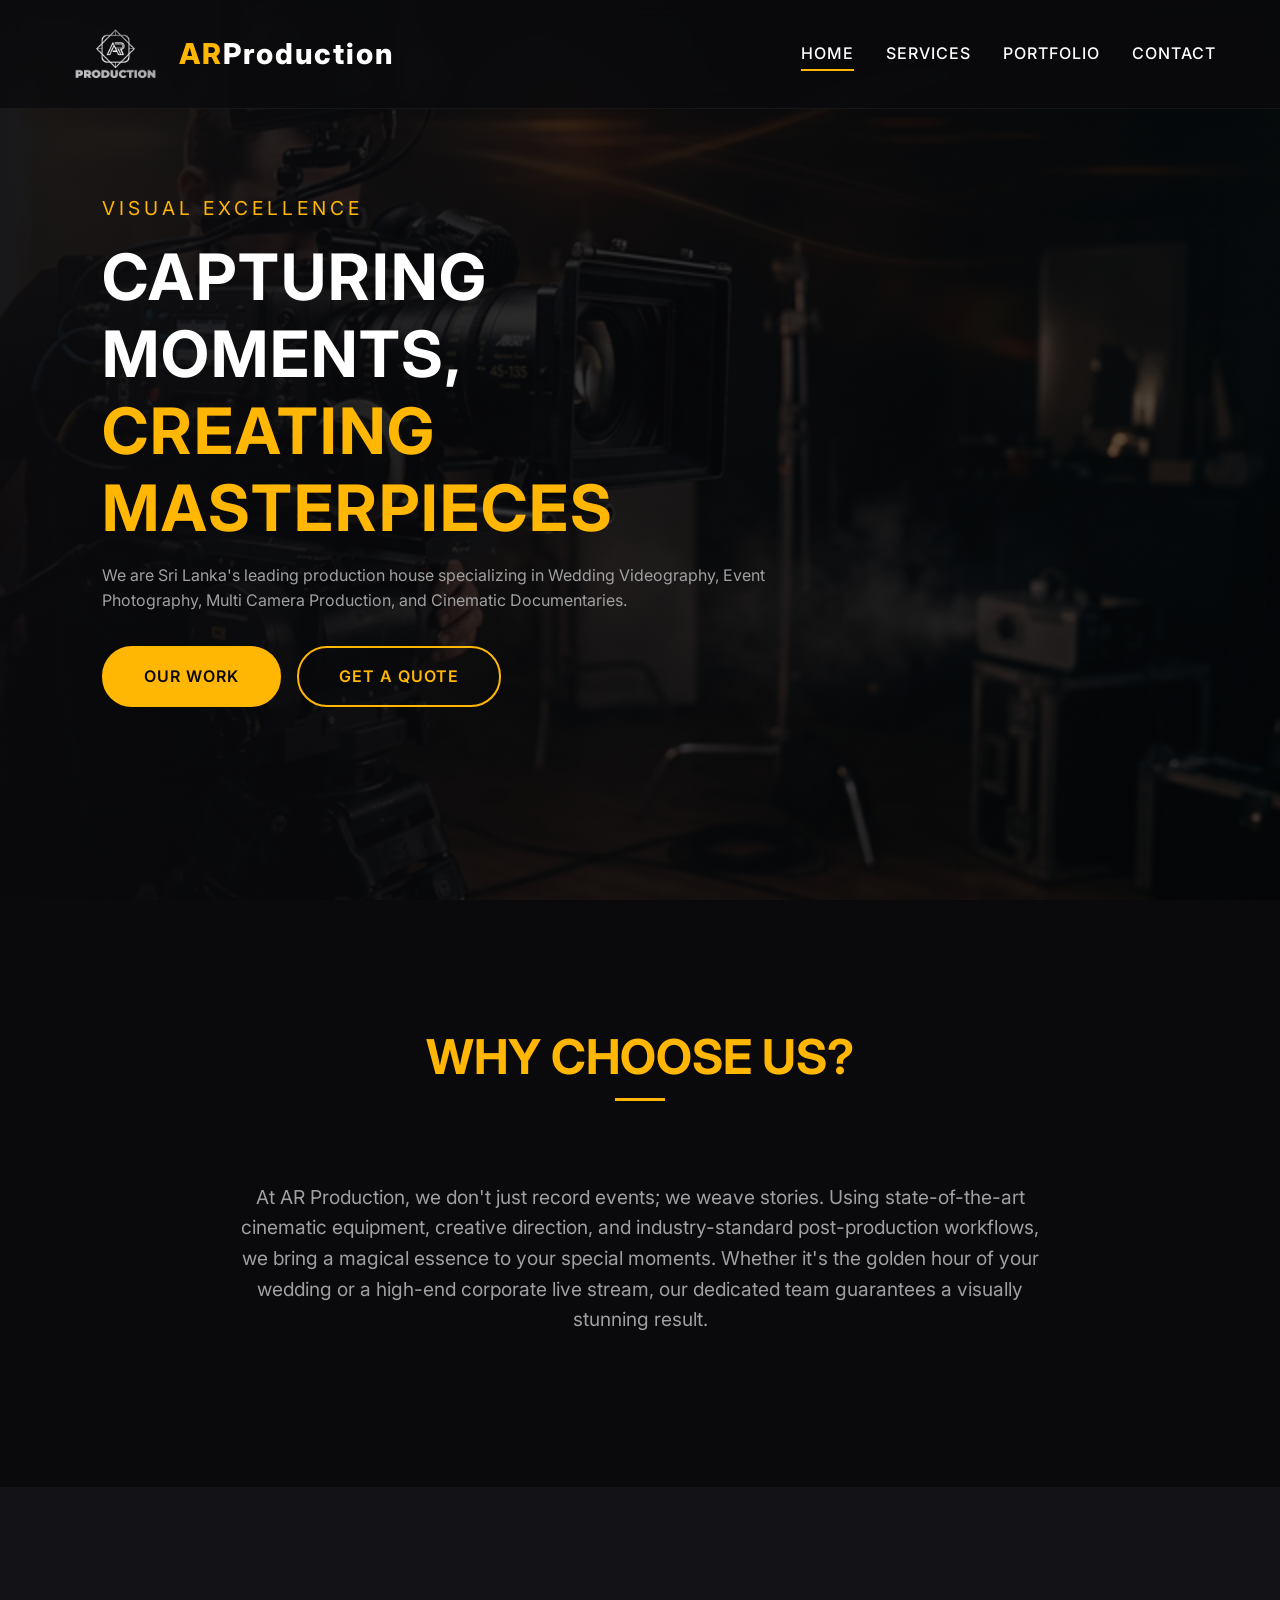
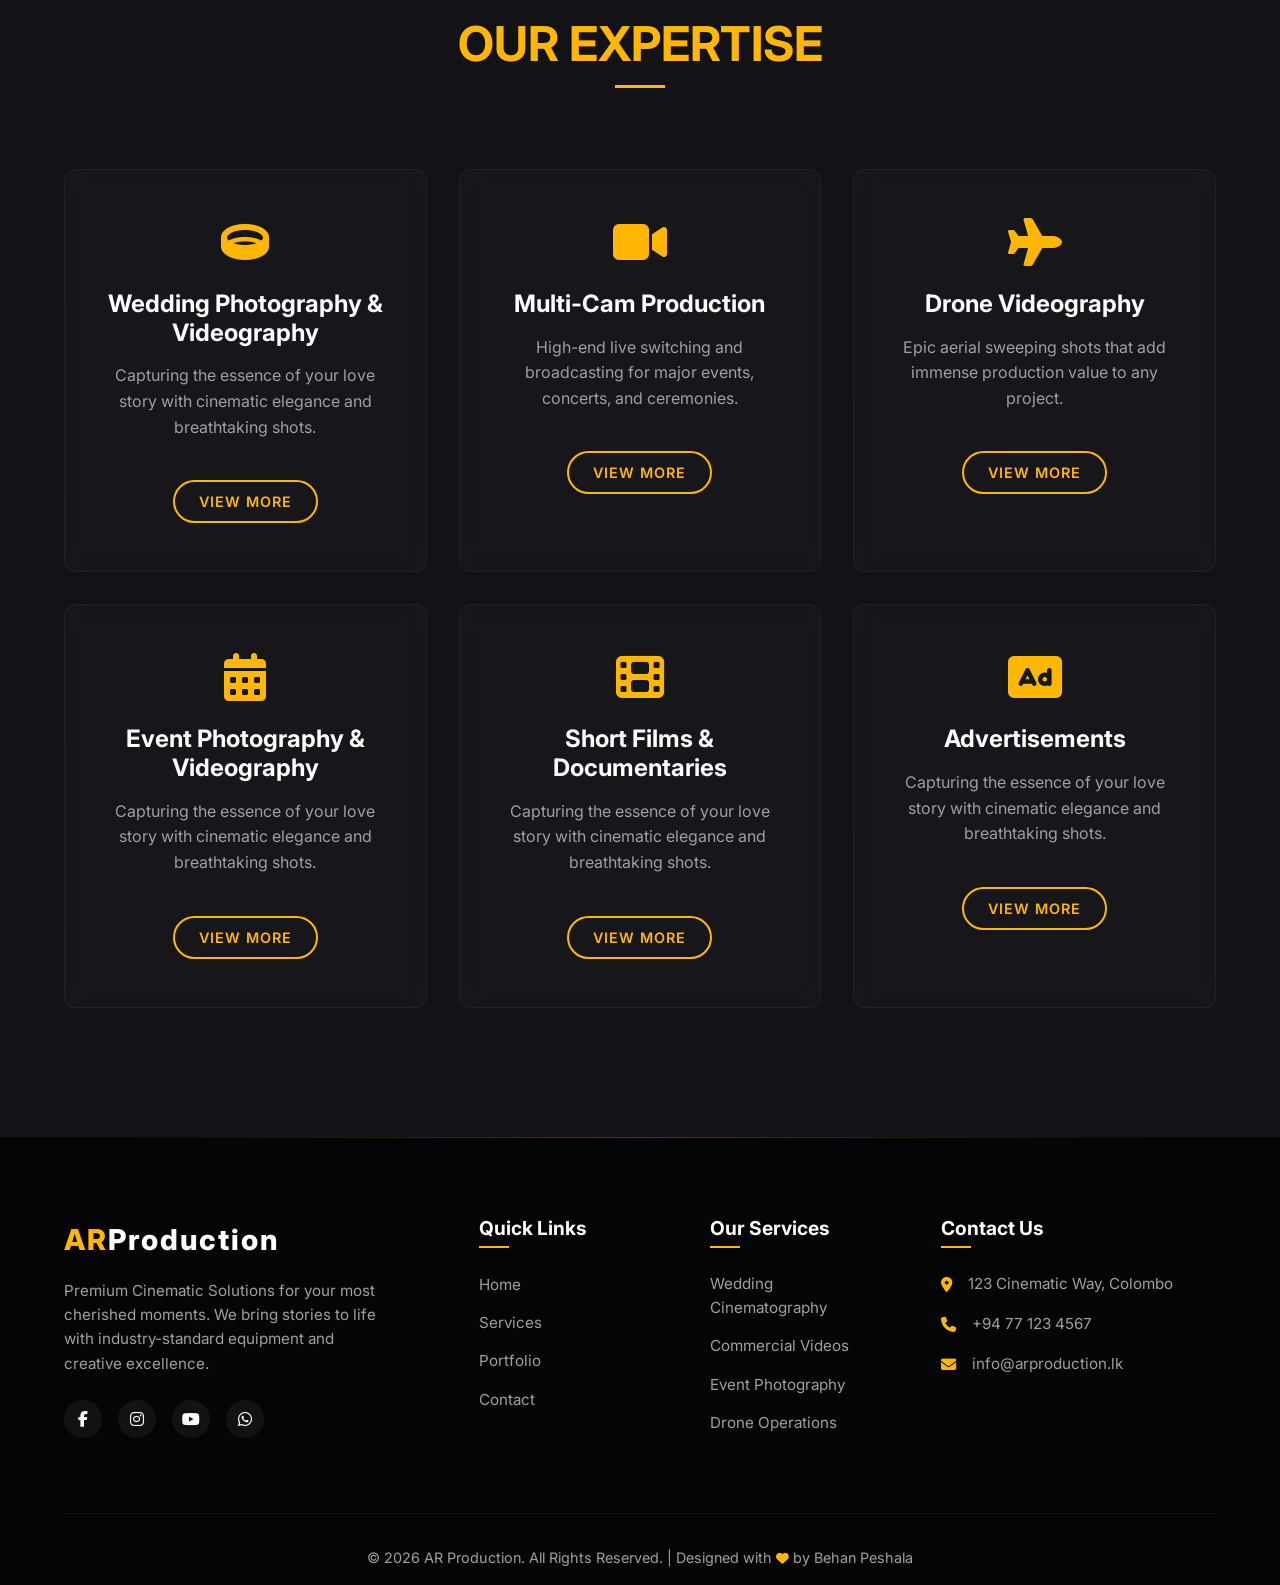
==== index.html @ b64e9903 "done" ====
<!DOCTYPE html>
<html lang="en">

<head>
    <meta charset="UTF-8">
    <meta name="viewport" content="width=device-width, initial-scale=1.0">
    <meta name="description"
        content="AR Production - Premium Videography, Photography and Live Streaming Services for your Special Events.">
    <title>AR Production | Premium Cinematic Videography & Photography</title>
    <link href="https://fonts.googleapis.com/css2?family=Inter:wght@300;400;500;600;700;800&display=swap"
        rel="stylesheet">
    <link rel="stylesheet" href="https://cdnjs.cloudflare.com/ajax/libs/font-awesome/6.4.0/css/all.min.css">
    <link rel="stylesheet" href="./css/style.css">
</head>

<body>

    <!-- Navbar -->
    <nav class="navbar">
        <div class="logo-container">
            <img src="assets/images/logo.png" alt="AR Logo" class="nav-logo-img" onerror="this.style.display='none'">
            <div class="logo"><span>AR</span>Production</div>
        </div>
        <ul class="nav-links">
            <li><a href="index.html">Home</a></li>
            <li><a href="services.html">Services</a></li>
            <li><a href="portfolio.html">Portfolio</a></li>
            <li><a href="contact.html">Contact</a></li>
        </ul>
        <button class="hamburger" aria-label="Toggle menu">
            <i class="fas fa-bars"></i>
        </button>
    </nav>

    <!-- Hero Section -->
    <header class="hero">
        <img src="assets/images/hero_cinematic_new.png" alt="AR Production Cinematic Camera" class="hero-img">
        <div class="hero-overlay"></div>
        <div class="hero-content reveal">
            <span class="hero-subtitle">Visual Excellence</span>
            <h1>Capturing Moments,<br><span class="highlight">Creating Masterpieces</span></h1>
            <p>We are Sri Lanka's leading production house specializing in Wedding Videography, Event Photography, Multi
                Camera Production, and Cinematic Documentaries.</p>
            <div class="hero-btns">
                <a href="portfolio.html" class="btn btn-primary">Our Work</a>
                <a href="contact.html" class="btn">Get a Quote</a>
            </div>
        </div>
    </header>

    <!-- About Intro Section -->
    <section class="section">
        <div class="section-header reveal">
            <h2 class="section-title">Why Choose Us?</h2>
        </div>
        <div style="text-align: center; max-width: 800px; margin: 0 auto;" class="reveal">
            <p style="font-size: 1.2rem;">At AR Production, we don't just record events; we weave stories. Using
                state-of-the-art cinematic equipment, creative direction, and industry-standard post-production
                workflows, we bring a magical essence to your special moments. Whether it's the golden hour of your
                wedding or a high-end corporate live stream, our dedicated team guarantees a visually stunning result.
            </p>
        </div>
    </section>

    <!-- Quick Services Section -->
    <section class="section" style="background: var(--card-bg);">
        <div class="section-header reveal">
            <h2 class="section-title">Our Expertise</h2>
        </div>
        <div class="services-grid">
            <div class="service-card reveal">
                <i class="fas fa-ring service-icon"></i>
                <h3>Wedding Photography & Videography</h3>
                <p>Capturing the essence of your love story with cinematic elegance and breathtaking shots.</p>
                <a href="services.html" class="btn"
                    style="margin-top: 1rem; padding: 0.5rem 1.5rem; font-size: 0.9rem;">View More</a>
            </div>
            <div class="service-card reveal">
                <i class="fas fa-video service-icon"></i>
                <h3>Multi-Cam Production</h3>
                <p>High-end live switching and broadcasting for major events, concerts, and ceremonies.</p>
                <a href="services.html" class="btn"
                    style="margin-top: 1rem; padding: 0.5rem 1.5rem; font-size: 0.9rem;">View More</a>
            </div>
            <div class="service-card reveal">
                <i class="fas fa-plane service-icon"></i>
                <h3>Drone Videography</h3>
                <p>Epic aerial sweeping shots that add immense production value to any project.</p>
                <a href="services.html" class="btn"
                    style="margin-top: 1rem; padding: 0.5rem 1.5rem; font-size: 0.9rem;">View More</a>
            </div>
            <div class="service-card reveal">
                <i class="fas fa-calendar-alt service-icon"></i>
                <h3>Event Photography & Videography</h3>
                <p>Capturing the essence of your love story with cinematic elegance and breathtaking shots.</p>
                <a href="services.html" class="btn"
                    style="margin-top: 1rem; padding: 0.5rem 1.5rem; font-size: 0.9rem;">View More</a>
            </div>
            <div class="service-card reveal">
                <i class="fas fa-film service-icon"></i>
                <h3>Short Films & Documentaries</h3>
                <p>Capturing the essence of your love story with cinematic elegance and breathtaking shots.</p>
                <a href="services.html" class="btn"
                    style="margin-top: 1rem; padding: 0.5rem 1.5rem; font-size: 0.9rem;">View More</a>
            </div>
            <div class="service-card reveal">
                <i class="fas fa-ad service-icon"></i>
                <h3>Advertisements</h3>
                <p>Capturing the essence of your love story with cinematic elegance and breathtaking shots.</p>
                <a href="services.html" class="btn"
                    style="margin-top: 1rem; padding: 0.5rem 1.5rem; font-size: 0.9rem;">View More</a>
            </div>
        </div>
    </section>

    <!-- Footer -->
    <footer class="site-footer">
        <div class="footer-container">
            <div class="footer-col brand-col">
                <div class="logo"><span>AR</span>Production</div>
                <p class="footer-desc">Premium Cinematic Solutions for your most cherished moments. We bring stories to
                    life with industry-standard equipment and creative excellence.</p>
                <div class="social-links">
                    <a href="#"><i class="fab fa-facebook-f"></i></a>
                    <a href="#"><i class="fab fa-instagram"></i></a>
                    <a href="#"><i class="fab fa-youtube"></i></a>
                    <a href="#"><i class="fab fa-whatsapp"></i></a>
                </div>
            </div>

            <div class="footer-col">
                <h4>Quick Links</h4>
                <ul class="footer-links">
                    <li><a href="index.html">Home</a></li>
                    <li><a href="services.html">Services</a></li>
                    <li><a href="portfolio.html">Portfolio</a></li>
                    <li><a href="contact.html">Contact</a></li>
                </ul>
            </div>

            <div class="footer-col">
                <h4>Our Services</h4>
                <ul class="footer-links">
                    <li><a href="services.html">Wedding Cinematography</a></li>
                    <li><a href="services.html">Commercial Videos</a></li>
                    <li><a href="services.html">Event Photography</a></li>
                    <li><a href="services.html">Drone Operations</a></li>
                </ul>
            </div>

            <div class="footer-col contact-col">
                <h4>Contact Us</h4>
                <ul class="footer-contact">
                    <li><i class="fas fa-map-marker-alt"></i> 123 Cinematic Way, Colombo</li>
                    <li><i class="fas fa-phone"></i> +94 77 123 4567</li>
                    <li><i class="fas fa-envelope"></i> info@arproduction.lk</li>
                </ul>
            </div>
        </div>
        <div class="footer-bottom">
            <p>&copy; 2026 AR Production. All Rights Reserved. | Designed with <i class="fas fa-heart highlight"
                    style="font-size: 0.8rem;"></i> by Behan Peshala</p>
        </div>
    </footer>

    <script src="./js/script.js"></script>
</body>

</html>
---- css/style.css ----
:root {
    --primary-color: #ffb703;
    --secondary-color: #fb8500;
    --dark-bg: #0a0a0d;
    --card-bg: rgba(25, 25, 30, 0.6);
    --text-main: #ffffff;
    --text-muted: #a0a0a0;
    --glass-border: rgba(255, 255, 255, 0.05);
    --transition: all 0.3s cubic-bezier(0.25, 0.8, 0.25, 1);
}

* {
    margin: 0;
    padding: 0;
    box-sizing: border-box;
}

body {
    font-family: 'Inter', system-ui, -apple-system, sans-serif;
    background-color: var(--dark-bg);
    color: var(--text-main);
    line-height: 1.6;
    overflow-x: hidden;
    scroll-behavior: smooth;
}

/* Typography */
h1,
h2,
h3,
h4 {
    font-weight: 700;
    line-height: 1.2;
    margin-bottom: 1rem;
}

h1 {
    font-size: 4rem;
    text-transform: uppercase;
    letter-spacing: 2px;
}

h2 {
    font-size: 2.5rem;
    text-transform: uppercase;
    color: var(--primary-color);
}

h3 {
    font-size: 1.5rem;
}

p {
    color: var(--text-muted);
    margin-bottom: 1.5rem;
}

a {
    color: var(--text-main);
    text-decoration: none;
    transition: var(--transition);
}

.highlight {
    color: var(--primary-color);
}

/* Navbar */
.navbar {
    position: fixed;
    top: 0;
    width: 100%;
    padding: 1.5rem 5%;
    display: flex;
    justify-content: space-between;
    align-items: center;
    z-index: 1000;
    transition: var(--transition);
    backdrop-filter: blur(10px);
    -webkit-backdrop-filter: blur(10px);
    background: rgba(10, 10, 13, 0.8);
    border-bottom: 1px solid var(--glass-border);
}

.logo-container {
    display: flex;
    align-items: center;
    gap: 12px;
}

.nav-logo-img {
    height: 60px;
    width: auto;
    object-fit: contain;
}

.logo {
    font-size: 1.8rem;
    font-weight: 800;
    letter-spacing: 2px;
}

.logo span {
    color: var(--primary-color);
}

.nav-links {
    display: flex;
    gap: 2rem;
    list-style: none;
}

.nav-links a {
    font-size: 1rem;
    font-weight: 500;
    text-transform: uppercase;
    letter-spacing: 1px;
    position: relative;
    padding: 0.5rem 0;
}

.nav-links a::after {
    content: '';
    position: absolute;
    bottom: 0;
    left: 0;
    width: 0%;
    height: 2px;
    background: var(--primary-color);
    transition: var(--transition);
}

.nav-links a:hover::after,
.nav-links a.active::after {
    width: 100%;
}

.hamburger {
    display: none;
    cursor: pointer;
    background: none;
    border: none;
    color: var(--text-main);
    font-size: 1.5rem;
}

/* Button */
.btn {
    display: inline-block;
    padding: 1rem 2.5rem;
    background: transparent;
    border: 2px solid var(--primary-color);
    color: var(--primary-color);
    font-weight: 600;
    text-transform: uppercase;
    letter-spacing: 1px;
    border-radius: 30px;
    cursor: pointer;
    transition: var(--transition);
}

.btn:hover {
    background: var(--primary-color);
    color: var(--dark-bg);
    transform: translateY(-3px);
    box-shadow: 0 10px 20px rgba(255, 183, 3, 0.2);
}

.btn-primary {
    background: var(--primary-color);
    color: var(--dark-bg);
}

.btn-primary:hover {
    background: transparent;
    color: var(--primary-color);
}

/* Hero Section */
.hero {
    height: 100vh;
    display: flex;
    align-items: center;
    justify-content: flex-start;
    /* Changed to move words to the left */
    position: relative;
    padding: 0 8%;
    /* Increased side padding for better left margin */
}

.hero-img {
    position: absolute;
    top: 0;
    left: 0;
    width: 100%;
    height: 100%;
    object-fit: cover;
    z-index: -2;
    filter: brightness(0.6);
}

.hero-overlay {
    position: absolute;
    top: 0;
    left: 0;
    width: 100%;
    height: 100%;
    background: linear-gradient(to right, rgba(10, 10, 13, 0.9) 0%, rgba(10, 10, 13, 0.4) 100%);
    z-index: -1;
}

.hero-content {
    max-width: 700px;
    /* Reduced max width to not overlap with logo */
    text-align: left;
    width: 100%;
    z-index: 2;
}

.hero-subtitle {
    font-size: 1.2rem;
    text-transform: uppercase;
    letter-spacing: 4px;
    color: var(--primary-color);
    margin-bottom: 1rem;
    display: block;
}

.hero-btns {
    display: flex;
    gap: 1rem;
    margin-top: 2rem;
}

/* Hero Animated Logo */
.hero-logo-container {
    position: absolute;
    right: 8%;
    top: 50%;
    transform: translateY(-50%) !important;
    /* Override reveal transform */
    width: 350px;
    height: 350px;
    z-index: 5;
    display: flex;
    justify-content: center;
    align-items: center;
}

.hero-animated-logo {
    width: 100%;
    max-height: 100%;
    object-fit: contain;
    animation: floatLogo 6s ease-in-out infinite, glowLogo 4s ease-in-out infinite;
    filter: drop-shadow(0 0 20px rgba(255, 183, 3, 0.3));
}

@keyframes floatLogo {
    0% {
        transform: translateY(0px);
    }

    50% {
        transform: translateY(-25px);
    }

    100% {
        transform: translateY(0px);
    }
}

@keyframes glowLogo {
    0% {
        filter: drop-shadow(0 0 15px rgba(255, 183, 3, 0.2));
    }

    50% {
        filter: drop-shadow(0 0 40px rgba(255, 183, 3, 0.6));
    }

    100% {
        filter: drop-shadow(0 0 15px rgba(255, 183, 3, 0.2));
    }
}

/* Section Common */
.section {
    padding: 8rem 5%;
}

.section-header {
    text-align: center;
    margin-bottom: 5rem;
}

.section-title {
    font-size: 3rem;
    position: relative;
    display: inline-block;
}

.section-title::after {
    content: '';
    position: absolute;
    bottom: -15px;
    left: 50%;
    transform: translateX(-50%);
    width: 50px;
    height: 3px;
    background: var(--primary-color);
}

/* Services Array */
.services-grid {
    display: grid;
    grid-template-columns: repeat(auto-fit, minmax(300px, 1fr));
    gap: 2rem;
}

.service-card {
    background: var(--card-bg);
    border: 1px solid var(--glass-border);
    border-radius: 12px;
    padding: 3rem 2rem;
    text-align: center;
    backdrop-filter: blur(10px);
    -webkit-backdrop-filter: blur(10px);
    transition: var(--transition);
    position: relative;
    overflow: hidden;
}

.service-card::before {
    content: '';
    position: absolute;
    top: 0;
    left: 0;
    width: 100%;
    height: 100%;
    background: linear-gradient(45deg, transparent, rgba(255, 183, 3, 0.05), transparent);
    transform: translateX(-100%);
    transition: transform 0.6s ease;
}

.service-card:hover {
    transform: translateY(-10px);
    border-color: rgba(255, 183, 3, 0.3);
    box-shadow: 0 20px 40px rgba(0, 0, 0, 0.5);
}

.service-card:hover::before {
    transform: translateX(100%);
}

.service-icon {
    font-size: 3rem;
    color: var(--primary-color);
    margin-bottom: 1.5rem;
}

/* Image Grid */
.portfolio-grid {
    display: grid;
    grid-template-columns: repeat(auto-fill, minmax(350px, 1fr));
    gap: 1.5rem;
}

.portfolio-item {
    position: relative;
    border-radius: 12px;
    overflow: hidden;
    height: 300px;
}

.portfolio-item img {
    width: 100%;
    height: 100%;
    object-fit: cover;
    transition: transform 0.6s ease;
}

.portfolio-overlay {
    position: absolute;
    inset: 0;
    background: linear-gradient(to top, rgba(10, 10, 13, 0.9), transparent);
    display: flex;
    flex-direction: column;
    justify-content: flex-end;
    padding: 2rem;
    opacity: 0;
    transition: var(--transition);
}

.portfolio-item:hover img {
    transform: scale(1.1);
}

.portfolio-item:hover .portfolio-overlay {
    opacity: 1;
}

/* Contact */
.contact-container {
    display: grid;
    grid-template-columns: 1fr 1fr;
    gap: 4rem;
    background: var(--card-bg);
    border: 1px solid var(--glass-border);
    border-radius: 16px;
    padding: 4rem;
}

.contact-info h3 {
    margin-bottom: 2rem;
}

.info-item {
    display: flex;
    align-items: center;
    gap: 1rem;
    margin-bottom: 1.5rem;
}

.info-icon {
    width: 50px;
    height: 50px;
    background: rgba(255, 183, 3, 0.1);
    color: var(--primary-color);
    border-radius: 50%;
    display: flex;
    align-items: center;
    justify-content: center;
    font-size: 1.2rem;
}

.form-group {
    margin-bottom: 1.5rem;
}

.form-control {
    width: 100%;
    padding: 1rem 1.5rem;
    background: rgba(255, 255, 255, 0.05);
    border: 1px solid var(--glass-border);
    border-radius: 8px;
    color: var(--text-main);
    font-family: inherit;
    font-size: 1rem;
    transition: var(--transition);
}

.form-control:focus {
    outline: none;
    border-color: var(--primary-color);
    background: rgba(255, 255, 255, 0.08);
}

textarea.form-control {
    height: 150px;
    resize: vertical;
}

/* Professional Footer */
.site-footer {
    background: #050507;
    padding: 5rem 5% 1rem;
    border-top: 1px solid var(--glass-border);
    position: relative;
    overflow: hidden;
}

.site-footer::before {
    content: '';
    position: absolute;
    top: 0;
    left: 50%;
    transform: translateX(-50%);
    width: 80%;
    height: 1px;
    background: linear-gradient(90deg, transparent, var(--primary-color), transparent);
    opacity: 0.3;
}

.footer-container {
    display: grid;
    grid-template-columns: 2fr 1fr 1fr 1.5fr;
    gap: 3rem;
    margin-bottom: 4rem;
}

.footer-col h4 {
    color: var(--text-main);
    font-size: 1.2rem;
    margin-bottom: 1.5rem;
    position: relative;
    padding-bottom: 0.5rem;
    display: inline-block;
}

.footer-col h4::after {
    content: '';
    position: absolute;
    bottom: 0;
    left: 0;
    width: 30px;
    height: 2px;
    background: var(--primary-color);
}

.brand-col .logo {
    margin-bottom: 1rem;
}

.footer-desc {
    color: var(--text-muted);
    font-size: 0.95rem;
    margin-bottom: 1.5rem;
    max-width: 90%;
}

.footer-links {
    list-style: none;
}

.footer-links li {
    margin-bottom: 0.8rem;
}

.footer-links a {
    color: var(--text-muted);
    font-size: 0.95rem;
    display: inline-block;
    transition: var(--transition);
}

.footer-links a:hover {
    color: var(--primary-color);
    transform: translateX(5px);
}

.footer-contact {
    list-style: none;
}

.footer-contact li {
    display: flex;
    align-items: flex-start;
    gap: 1rem;
    color: var(--text-muted);
    margin-bottom: 1rem;
    font-size: 0.95rem;
}

.footer-contact i {
    color: var(--primary-color);
    margin-top: 5px;
}

.social-links {
    display: flex;
    gap: 1rem;
    margin-top: 1rem;
}

.social-links a {
    width: 38px;
    height: 38px;
    border-radius: 50%;
    background: rgba(255, 255, 255, 0.05);
    display: flex;
    align-items: center;
    justify-content: center;
    color: var(--text-main);
    transition: var(--transition);
    border: 1px solid transparent;
}

.social-links a:hover {
    background: transparent;
    color: var(--primary-color);
    border-color: var(--primary-color);
    transform: translateY(-3px);
}

.footer-bottom {
    padding-top: 2rem;
    border-top: 1px solid rgba(255, 255, 255, 0.05);
    display: flex;
    flex-direction: column;
    align-items: center;
    gap: 1rem;
    text-align: center;
}

.footer-bottom p {
    color: var(--text-muted);
    font-size: 0.9rem;
    margin: 0;
}

@media (max-width: 992px) {
    .footer-container {
        grid-template-columns: 1fr 1fr;
        gap: 2rem;
    }
}

@media (max-width: 768px) {
    .footer-container {
        grid-template-columns: 1fr;
        gap: 2.5rem;
    }

    .site-footer {
        padding: 4rem 5% 1rem;
    }
}

/* Scroll Animation Elements */
.reveal {
    opacity: 0;
    transform: translateY(30px);
    transition: all 0.8s ease-out;
}

.reveal.active {
    opacity: 1;
    transform: translateY(0);
}

/* Lightbox */
#lightbox {
    position: fixed;
    z-index: 9999;
    top: 0;
    left: 0;
    width: 100%;
    height: 100%;
    background-color: rgba(0, 0, 0, 0.95);
    display: none;
    align-items: center;
    justify-content: center;
    backdrop-filter: blur(10px);
}

#lightbox.active {
    display: flex;
}

#lightbox img {
    max-width: 90%;
    max-height: 90%;
    border-radius: 8px;
    box-shadow: 0 20px 50px rgba(0, 0, 0, 0.8);
    animation: zoomIn 0.4s cubic-bezier(0.25, 0.8, 0.25, 1);
}

@keyframes zoomIn {
    from {
        transform: scale(0.95);
        opacity: 0;
    }

    to {
        transform: scale(1);
        opacity: 1;
    }
}

.lightbox-close {
    position: absolute;
    top: 30px;
    right: 40px;
    font-size: 2.5rem;
    color: rgba(255, 255, 255, 0.7);
    cursor: pointer;
    transition: var(--transition);
}

.lightbox-close:hover {
    color: var(--primary-color);
    transform: scale(1.1) rotate(90deg);
}

/* Responsive */
@media (max-width: 992px) {
    h1 {
        font-size: 3rem;
    }

    h2 {
        font-size: 2rem;
    }

    .contact-container {
        grid-template-columns: 1fr;
        padding: 2rem;
    }
}

@media (max-width: 768px) {
    h1 {
        font-size: 2.2rem;
    }

    .navbar {
        background: rgba(10, 10, 13, 0.98) !important;
        border-bottom: 1px solid var(--glass-border) !important;
        backdrop-filter: blur(10px) !important;
        -webkit-backdrop-filter: blur(10px) !important;
        padding: 0.8rem 5%;
        /* Reduced height padding */
    }

    .logo-container {
        display: flex;
        /* Bring back the logo */
    }

    .nav-logo-img {
        height: 30px;
        /* Make logo image smaller */
    }

    .logo {
        font-size: 1.2rem;
        /* Make text logo smaller */
    }

    .hamburger {
        display: block;
        margin-left: 0;
    }

    .nav-links {
        position: fixed;
        top: 0;
        right: -300px;
        width: 300px;
        height: 100vh;
        background: rgba(10, 10, 13, 0.98);
        border-left: 1px solid var(--glass-border);
        flex-direction: column;
        justify-content: flex-start;
        align-items: flex-start;
        padding-top: 100px;
        padding-left: 50px;
        transition: 0.5s ease;
        box-shadow: -5px 0 20px rgba(0, 0, 0, 0.5);
    }

    .nav-links.active {
        right: 0;
    }

    .nav-links li {
        margin-bottom: 2rem;
    }

    .hero-btns {
        flex-direction: column;
    }

    .hero {
        justify-content: center;
        text-align: center;
        padding: 0 5%;
        padding-top: 60px;
        /* Slight padding to avoid hitting the top edge completely */
    }

    .hero-content {
        display: flex;
        flex-direction: column;
        align-items: center;
        margin-top: 1rem;
        /* Space between logo and text */
    }

    .hero-logo-container {
        position: relative;
        right: auto;
        top: auto;
        transform: translateY(0) !important;
        width: 180px;
        /* Adjusted size for mobile screens */
        height: 180px;
        margin: 0 auto;
    }
}
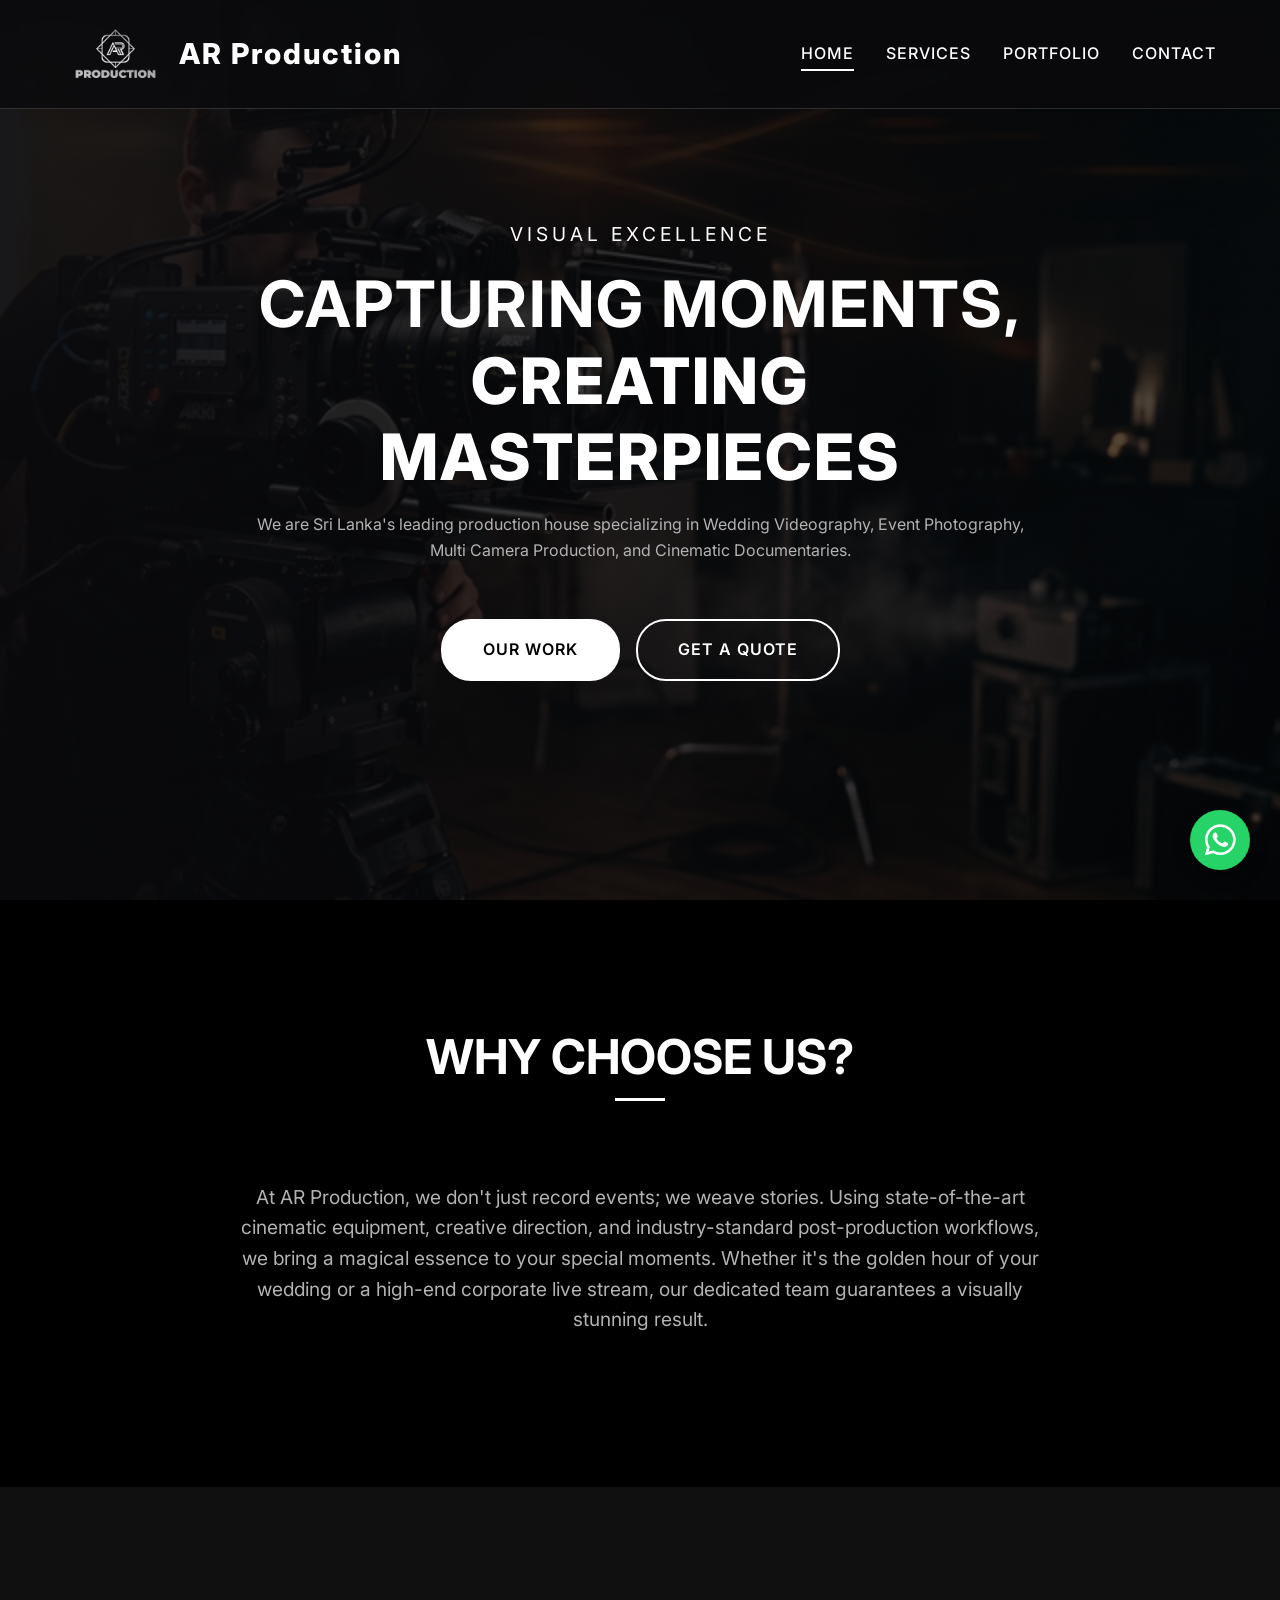
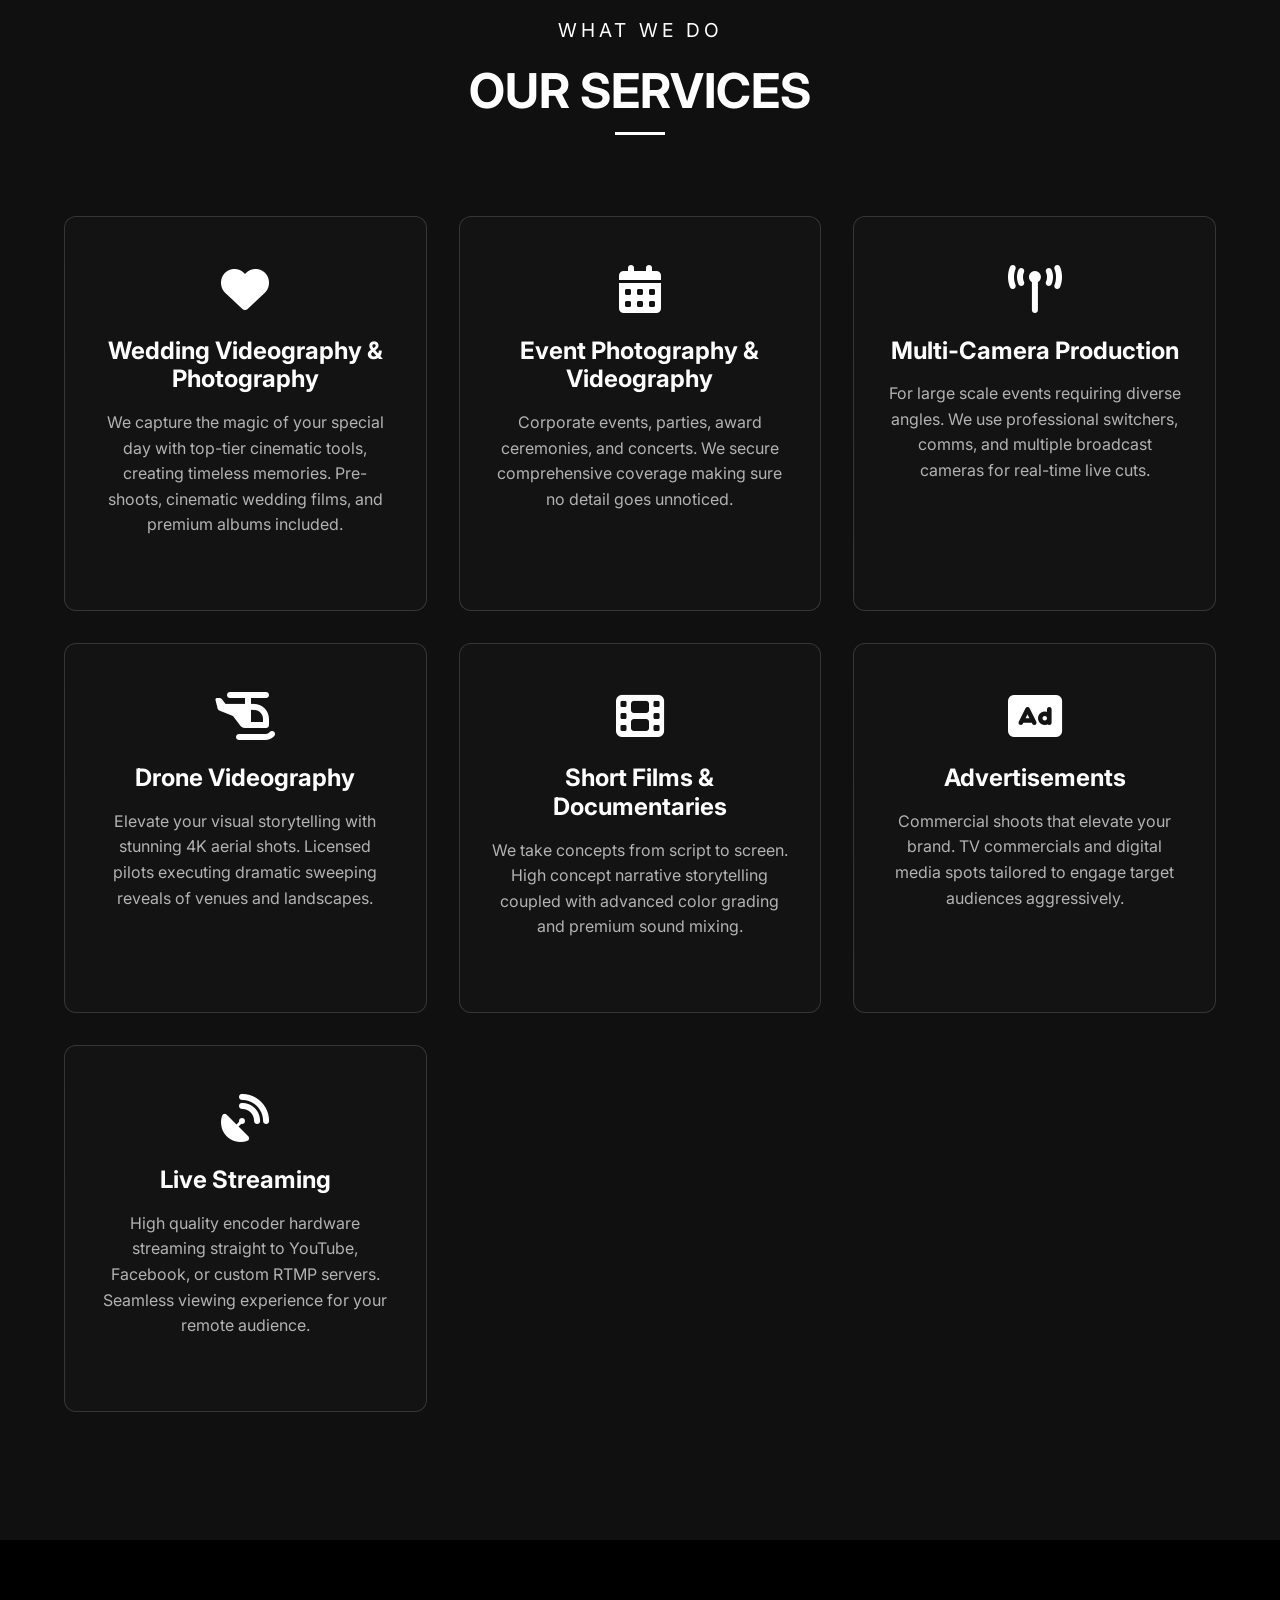
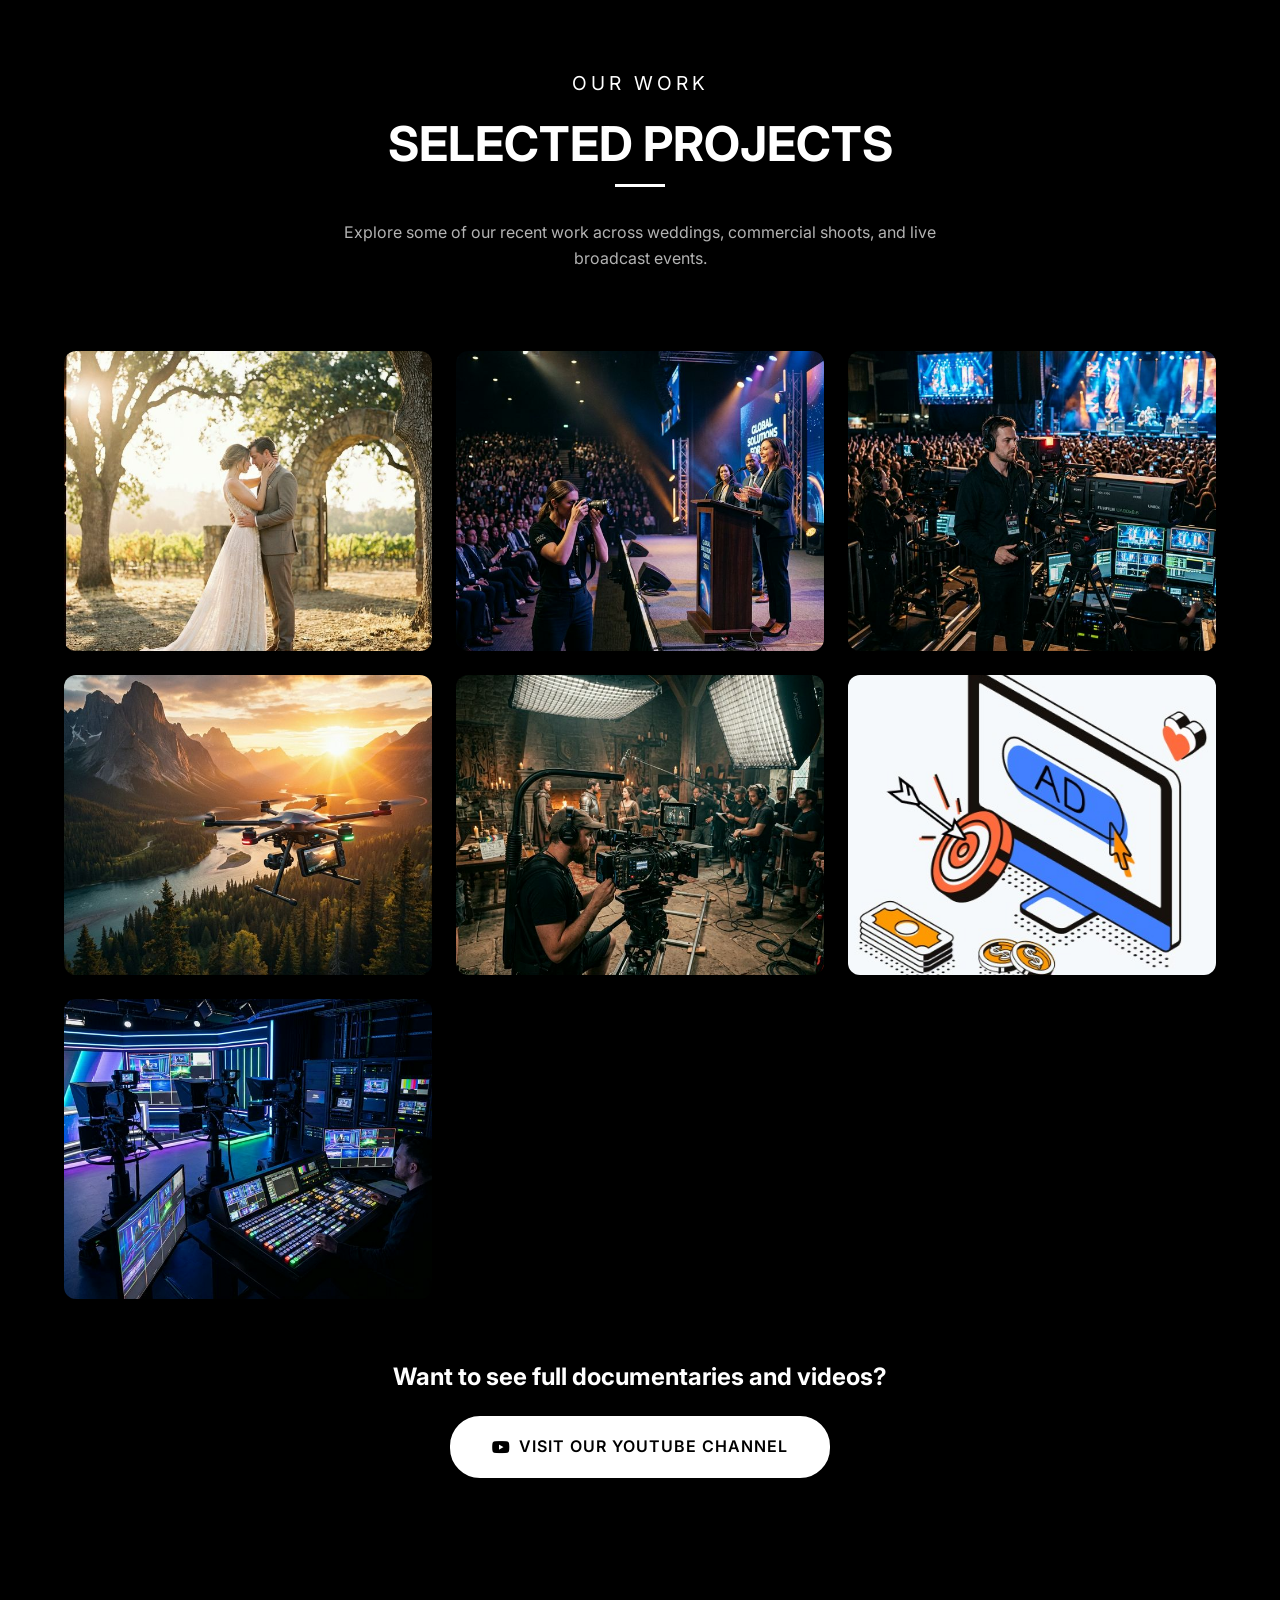
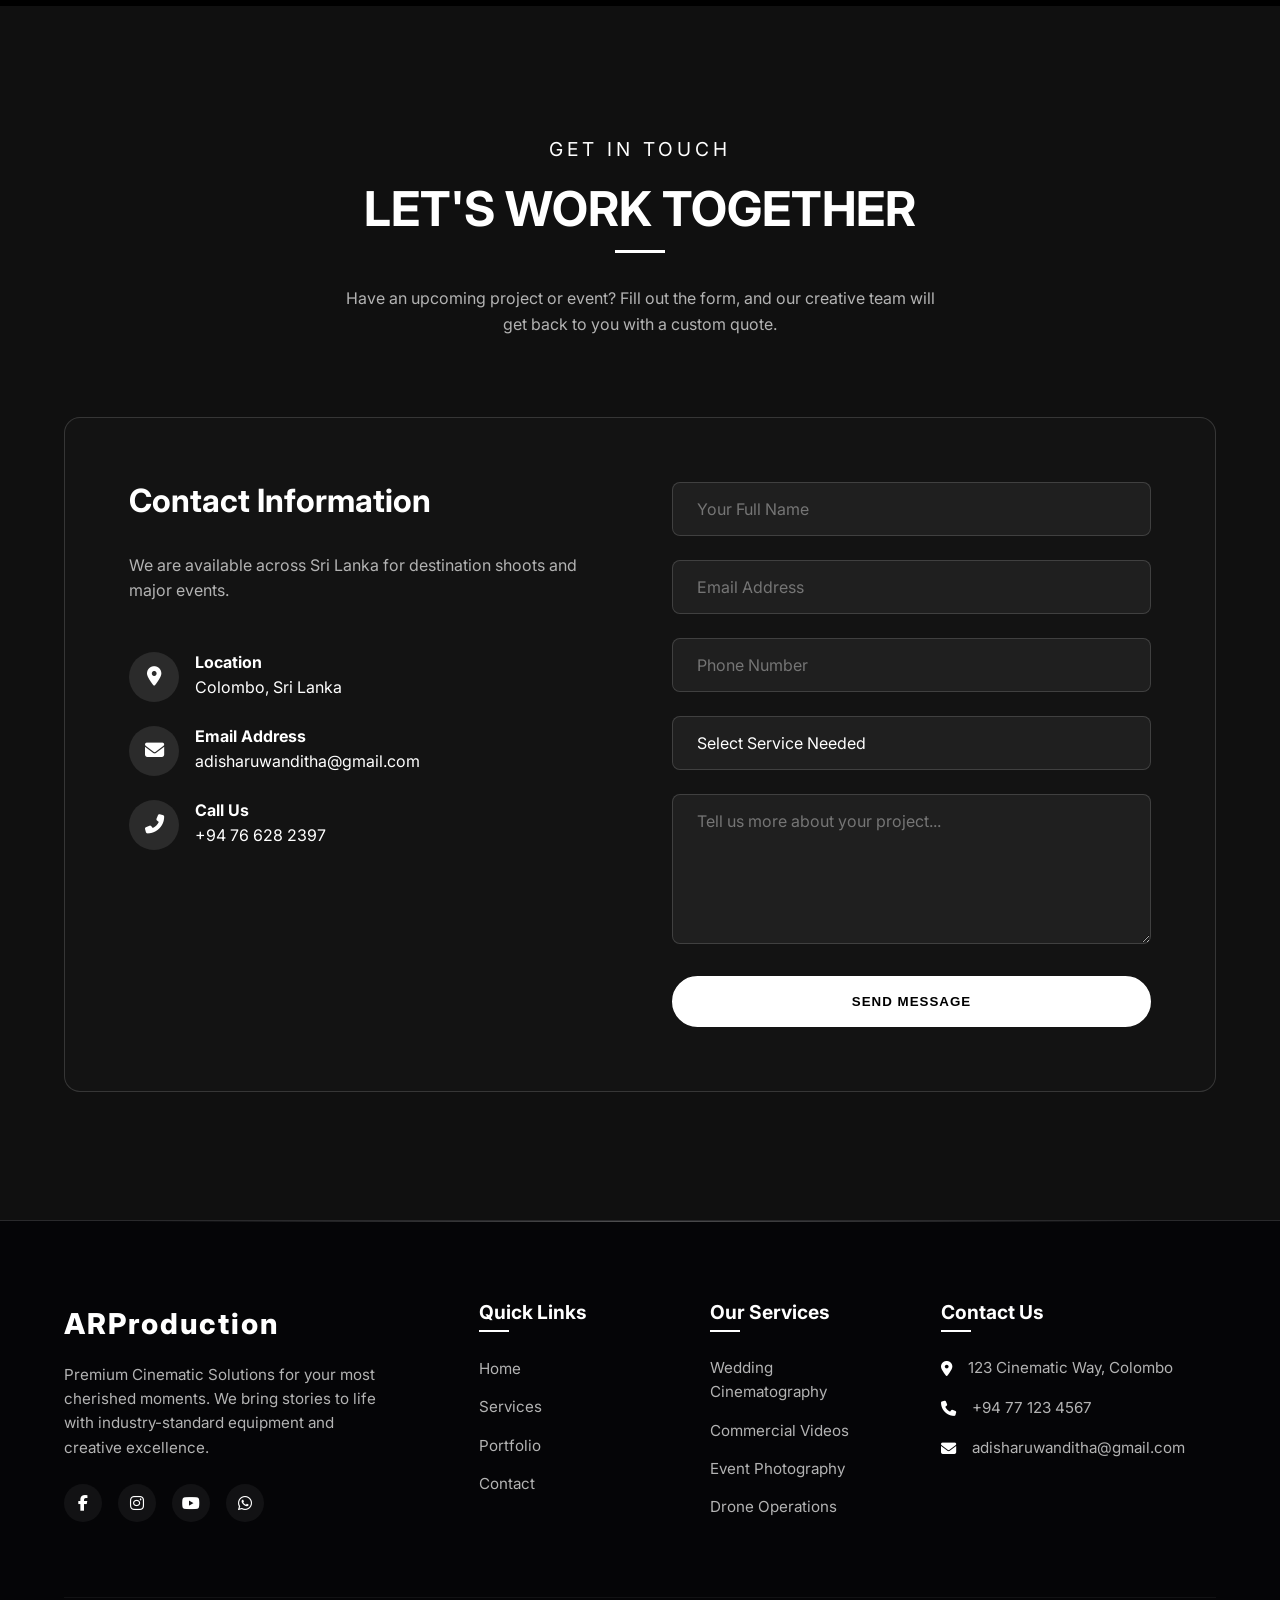
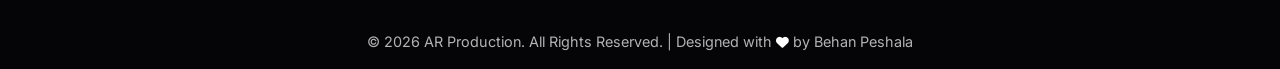
==== commit 6c934703: "new" ====
--- a/index.html
+++ b/index.html
@@ -14,18 +14,24 @@
 </head>
 
 <body>
+    <!-- Preloader -->
+    <div id="preloader">
+        <div class="preloader-content">
+            <h1 class="preloader-text"><span>AR</span>Production</h1>
+        </div>
+    </div>
 
     <!-- Navbar -->
     <nav class="navbar">
         <div class="logo-container">
             <img src="assets/images/logo.png" alt="AR Logo" class="nav-logo-img" onerror="this.style.display='none'">
-            <div class="logo"><span>AR</span>Production</div>
+            <div class="logo"><span>AR </span>Production</div>
         </div>
         <ul class="nav-links">
-            <li><a href="index.html">Home</a></li>
-            <li><a href="services.html">Services</a></li>
-            <li><a href="portfolio.html">Portfolio</a></li>
-            <li><a href="contact.html">Contact</a></li>
+            <li><a href="#home">Home</a></li>
+            <li><a href="#services">Services</a></li>
+            <li><a href="#portfolio">Portfolio</a></li>
+            <li><a href="#contact">Contact</a></li>
         </ul>
         <button class="hamburger" aria-label="Toggle menu">
             <i class="fas fa-bars"></i>
@@ -33,7 +39,7 @@
     </nav>
 
     <!-- Hero Section -->
-    <header class="hero">
+    <header id="home" class="hero">
         <img src="assets/images/hero_cinematic_new.png" alt="AR Production Cinematic Camera" class="hero-img">
         <div class="hero-overlay"></div>
         <div class="hero-content reveal">
@@ -41,9 +47,9 @@
             <h1>Capturing Moments,<br><span class="highlight">Creating Masterpieces</span></h1>
             <p>We are Sri Lanka's leading production house specializing in Wedding Videography, Event Photography, Multi
                 Camera Production, and Cinematic Documentaries.</p>
-            <div class="hero-btns">
-                <a href="portfolio.html" class="btn btn-primary">Our Work</a>
-                <a href="contact.html" class="btn">Get a Quote</a>
+            <div class="hero-btns" style="justify-content: center;">
+                <a href="#portfolio" class="btn btn-primary">Our Work</a>
+                <a href="#contact" class="btn">Get a Quote</a>
             </div>
         </div>
     </header>
@@ -62,53 +68,194 @@
         </div>
     </section>
 
-    <!-- Quick Services Section -->
-    <section class="section" style="background: var(--card-bg);">
+    <!-- Services Section -->
+    <section id="services" class="section" style="background: var(--card-bg);">
         <div class="section-header reveal">
-            <h2 class="section-title">Our Expertise</h2>
+            <span class="hero-subtitle">What we do</span>
+            <h2 class="section-title">Our Services</h2>
         </div>
         <div class="services-grid">
             <div class="service-card reveal">
-                <i class="fas fa-ring service-icon"></i>
-                <h3>Wedding Photography & Videography</h3>
-                <p>Capturing the essence of your love story with cinematic elegance and breathtaking shots.</p>
-                <a href="services.html" class="btn"
-                    style="margin-top: 1rem; padding: 0.5rem 1.5rem; font-size: 0.9rem;">View More</a>
-            </div>
-            <div class="service-card reveal">
-                <i class="fas fa-video service-icon"></i>
-                <h3>Multi-Cam Production</h3>
-                <p>High-end live switching and broadcasting for major events, concerts, and ceremonies.</p>
-                <a href="services.html" class="btn"
-                    style="margin-top: 1rem; padding: 0.5rem 1.5rem; font-size: 0.9rem;">View More</a>
-            </div>
-            <div class="service-card reveal">
-                <i class="fas fa-plane service-icon"></i>
-                <h3>Drone Videography</h3>
-                <p>Epic aerial sweeping shots that add immense production value to any project.</p>
-                <a href="services.html" class="btn"
-                    style="margin-top: 1rem; padding: 0.5rem 1.5rem; font-size: 0.9rem;">View More</a>
+                <i class="fas fa-heart service-icon"></i>
+                <h3>Wedding Videography & Photography</h3>
+                <p>We capture the magic of your special day with top-tier cinematic tools, creating timeless memories.
+                    Pre-shoots, cinematic wedding films, and premium albums included.</p>
             </div>
             <div class="service-card reveal">
                 <i class="fas fa-calendar-alt service-icon"></i>
                 <h3>Event Photography & Videography</h3>
-                <p>Capturing the essence of your love story with cinematic elegance and breathtaking shots.</p>
-                <a href="services.html" class="btn"
-                    style="margin-top: 1rem; padding: 0.5rem 1.5rem; font-size: 0.9rem;">View More</a>
+                <p>Corporate events, parties, award ceremonies, and concerts. We secure comprehensive coverage making
+                    sure no detail goes unnoticed.</p>
+            </div>
+            <div class="service-card reveal">
+                <i class="fas fa-broadcast-tower service-icon"></i>
+                <h3>Multi-Camera Production</h3>
+                <p>For large scale events requiring diverse angles. We use professional switchers, comms, and multiple
+                    broadcast cameras for real-time live cuts.</p>
+            </div>
+            <div class="service-card reveal">
+                <i class="fas fa-helicopter service-icon"></i>
+                <h3>Drone Videography</h3>
+                <p>Elevate your visual storytelling with stunning 4K aerial shots. Licensed pilots executing dramatic
+                    sweeping reveals of venues and landscapes.</p>
             </div>
             <div class="service-card reveal">
                 <i class="fas fa-film service-icon"></i>
                 <h3>Short Films & Documentaries</h3>
-                <p>Capturing the essence of your love story with cinematic elegance and breathtaking shots.</p>
-                <a href="services.html" class="btn"
-                    style="margin-top: 1rem; padding: 0.5rem 1.5rem; font-size: 0.9rem;">View More</a>
+                <p>We take concepts from script to screen. High concept narrative storytelling coupled with advanced
+                    color grading and premium sound mixing.</p>
             </div>
             <div class="service-card reveal">
                 <i class="fas fa-ad service-icon"></i>
                 <h3>Advertisements</h3>
-                <p>Capturing the essence of your love story with cinematic elegance and breathtaking shots.</p>
-                <a href="services.html" class="btn"
-                    style="margin-top: 1rem; padding: 0.5rem 1.5rem; font-size: 0.9rem;">View More</a>
+                <p>Commercial shoots that elevate your brand. TV commercials and digital media spots tailored to engage
+                    target audiences aggressively.</p>
+            </div>
+            <div class="service-card reveal">
+                <i class="fas fa-satellite-dish service-icon"></i>
+                <h3>Live Streaming</h3>
+                <p>High quality encoder hardware streaming straight to YouTube, Facebook, or custom RTMP servers.
+                    Seamless viewing experience for your remote audience.</p>
+            </div>
+        </div>
+    </section>
+
+    <!-- Portfolio Section -->
+    <section id="portfolio" class="section">
+        <div class="section-header reveal">
+            <span class="hero-subtitle">Our Work</span>
+            <h2 class="section-title">Selected Projects</h2>
+            <p style="margin-top: 2rem; max-width: 600px; margin-left: auto; margin-right: auto;">
+                Explore some of our recent work across weddings, commercial shoots, and live broadcast events.
+            </p>
+        </div>
+        <div class="portfolio-grid" style="margin-top: 3rem;">
+            <a href="gallery.html?category=wedding" class="portfolio-item reveal">
+                <img src="assets/images/wedding_shoot_1771955101660.png" alt="Wedding Photography">
+                <div class="portfolio-overlay">
+                    <h3 style="margin-bottom: 0.5rem; color: #fff;">Wedding Photography & Videography</h3>
+                    <p style="color: var(--primary-color); margin-bottom: 0;">#Wedding #Cinematic</p>
+                </div>
+            </a>
+            <a href="gallery.html?category=event" class="portfolio-item reveal" style="transition-delay: 0.1s;">
+                <img src="assets/images/event_photography_shot.png" alt="Event Coverage">
+                <div class="portfolio-overlay">
+                    <h3 style="margin-bottom: 0.5rem; color: #fff;">Event Photography & Videography</h3>
+                    <p style="color: var(--primary-color); margin-bottom: 0;">#Events #Corporate</p>
+                </div>
+            </a>
+            <a href="gallery.html?category=multicam" class="portfolio-item reveal" style="transition-delay: 0.2s;">
+                <img src="assets/images/multicam_production_shot.png" alt="Multi-Camera">
+                <div class="portfolio-overlay">
+                    <h3 style="margin-bottom: 0.5rem; color: #fff;">Multi-Camera Production</h3>
+                    <p style="color: var(--primary-color); margin-bottom: 0;">#MultiCam #Production</p>
+                </div>
+            </a>
+            <a href="gallery.html?category=drone" class="portfolio-item reveal" style="transition-delay: 0.3s;">
+                <img src="assets/images/drone_shot_1771955191859.png" alt="Drone Videography">
+                <div class="portfolio-overlay">
+                    <h3 style="margin-bottom: 0.5rem; color: #fff;">Drone Videography</h3>
+                    <p style="color: var(--primary-color); margin-bottom: 0;">#Aerial #4K</p>
+                </div>
+            </a>
+            <a href="gallery.html?category=shortfilm" class="portfolio-item reveal" style="transition-delay: 0.4s;">
+                <img src="assets/images/short_film_shot.png" alt="Short Films">
+                <div class="portfolio-overlay">
+                    <h3 style="margin-bottom: 0.5rem; color: #fff;">Short Films & Documentaries</h3>
+                    <p style="color: var(--primary-color); margin-bottom: 0;">#Filmmaking #Documentary</p>
+                </div>
+            </a>
+            <a href="gallery.html?category=commercial" class="portfolio-item reveal" style="transition-delay: 0.5s;">
+                <img src="assets/images/8.-Product-Advertising.jpg" alt="Advertisements">
+                <div class="portfolio-overlay">
+                    <h3 style="margin-bottom: 0.5rem; color: #fff;">Advertisements</h3>
+                    <p style="color: var(--primary-color); margin-bottom: 0;">#Commercials #TVC</p>
+                </div>
+            </a>
+            <a href="gallery.html?category=livestream" class="portfolio-item reveal" style="transition-delay: 0.6s;">
+                <img src="assets/images/live_stream_1771955247027.png" alt="Live Streaming">
+                <div class="portfolio-overlay">
+                    <h3 style="margin-bottom: 0.5rem; color: #fff;">Live Streaming</h3>
+                    <p style="color: var(--primary-color); margin-bottom: 0;">#LiveStream #Broadcast</p>
+                </div>
+            </a>
+        </div>
+        <div style="text-align: center; margin-top: 4rem;" class="reveal">
+            <h3 style="margin-bottom: 1.5rem;">Want to see full documentaries and videos?</h3>
+            <a href="https://www.youtube.com/@adisharuwanditha" target="_blank" class="btn btn-primary"
+                style="display: inline-flex; align-items: center; gap: 0.5rem;">
+                <i class="fab fa-youtube"></i> Visit Our YouTube Channel
+            </a>
+        </div>
+    </section>
+
+    <!-- Contact Section -->
+    <section id="contact" class="section" style="background: var(--card-bg);">
+        <div class="section-header reveal">
+            <span class="hero-subtitle">Get in Touch</span>
+            <h2 class="section-title">Let's Work Together</h2>
+            <p style="margin-top: 2rem; max-width: 600px; margin-left: auto; margin-right: auto;">
+                Have an upcoming project or event? Fill out the form, and our creative team will get back to you with a
+                custom quote.
+            </p>
+        </div>
+        <div class="contact-container reveal">
+            <div class="contact-info">
+                <h3 style="font-size: 2rem; color: var(--primary-color); text-align: left;">Contact Information</h3>
+                <p style="text-align: left;">We are available across Sri Lanka for destination shoots and major events.
+                </p>
+                <div style="margin-top: 3rem;">
+                    <div class="info-item">
+                        <div class="info-icon"><i class="fas fa-map-marker-alt"></i></div>
+                        <div style="text-align: left;">
+                            <h4 style="margin-bottom: 0.2rem;">Location</h4>
+                            <p style="margin-bottom: 0; color: #fff;">Colombo, Sri Lanka</p>
+                        </div>
+                    </div>
+                    <div class="info-item">
+                        <div class="info-icon"><i class="fas fa-envelope"></i></div>
+                        <div style="text-align: left;">
+                            <h4 style="margin-bottom: 0.2rem;">Email Address</h4>
+                            <p style="margin-bottom: 0; color: #fff;">adisharuwanditha@gmail.com</p>
+                        </div>
+                    </div>
+                    <div class="info-item">
+                        <div class="info-icon"><i class="fas fa-phone-alt"></i></div>
+                        <div style="text-align: left;">
+                            <h4 style="margin-bottom: 0.2rem;">Call Us</h4>
+                            <p style="margin-bottom: 0; color: #fff;">+94 76 628 2397</p>
+                        </div>
+                    </div>
+                </div>
+            </div>
+            <div class="contact-form-wrapper">
+                <form action="#" method="POST">
+                    <div class="form-group">
+                        <input type="text" class="form-control" placeholder="Your Full Name" required>
+                    </div>
+                    <div class="form-group">
+                        <input type="email" class="form-control" placeholder="Email Address" required>
+                    </div>
+                    <div class="form-group">
+                        <input type="text" class="form-control" placeholder="Phone Number" required>
+                    </div>
+                    <div class="form-group">
+                        <select class="form-control" style="appearance: none;">
+                            <option value="">Select Service Needed</option>
+                            <option value="wedding">Wedding Videography/Photography</option>
+                            <option value="event">Event Coverage</option>
+                            <option value="multicam">Multi-Camera Production</option>
+                            <option value="commercial">Commercial/Advertisement</option>
+                            <option value="livestream">Live Streaming</option>
+                            <option value="other">Other</option>
+                        </select>
+                    </div>
+                    <div class="form-group">
+                        <textarea class="form-control" placeholder="Tell us more about your project..."
+                            required></textarea>
+                    </div>
+                    <button type="submit" class="btn btn-primary" style="width: 100%;">Send Message</button>
+                </form>
             </div>
         </div>
     </section>
@@ -131,20 +278,20 @@
             <div class="footer-col">
                 <h4>Quick Links</h4>
                 <ul class="footer-links">
-                    <li><a href="index.html">Home</a></li>
-                    <li><a href="services.html">Services</a></li>
-                    <li><a href="portfolio.html">Portfolio</a></li>
-                    <li><a href="contact.html">Contact</a></li>
+                    <li><a href="#home">Home</a></li>
+                    <li><a href="#services">Services</a></li>
+                    <li><a href="#portfolio">Portfolio</a></li>
+                    <li><a href="#contact">Contact</a></li>
                 </ul>
             </div>
 
             <div class="footer-col">
                 <h4>Our Services</h4>
                 <ul class="footer-links">
-                    <li><a href="services.html">Wedding Cinematography</a></li>
-                    <li><a href="services.html">Commercial Videos</a></li>
-                    <li><a href="services.html">Event Photography</a></li>
-                    <li><a href="services.html">Drone Operations</a></li>
+                    <li><a href="#services">Wedding Cinematography</a></li>
+                    <li><a href="#services">Commercial Videos</a></li>
+                    <li><a href="#services">Event Photography</a></li>
+                    <li><a href="#services">Drone Operations</a></li>
                 </ul>
             </div>
 
@@ -153,7 +300,7 @@
                 <ul class="footer-contact">
                     <li><i class="fas fa-map-marker-alt"></i> 123 Cinematic Way, Colombo</li>
                     <li><i class="fas fa-phone"></i> +94 77 123 4567</li>
-                    <li><i class="fas fa-envelope"></i> info@arproduction.lk</li>
+                    <li><i class="fas fa-envelope"></i> adisharuwanditha@gmail.com</li>
                 </ul>
             </div>
         </div>
@@ -163,6 +310,12 @@
         </div>
     </footer>
 
+    <!-- Floating WhatsApp -->
+    <a href="https://wa.me/94766282397" target="_blank" class="floating-whatsapp" aria-label="Chat on WhatsApp">
+        <i class="fab fa-whatsapp"></i>
+    </a>
+
+    <script src="./js/data.js"></script>
     <script src="./js/script.js"></script>
 </body>
 
--- a/css/style.css
+++ b/css/style.css
@@ -1,11 +1,11 @@
 :root {
-    --primary-color: #ffb703;
-    --secondary-color: #fb8500;
-    --dark-bg: #0a0a0d;
-    --card-bg: rgba(25, 25, 30, 0.6);
+    --primary-color: #ffffff;
+    --secondary-color: #f2f2f2;
+    --dark-bg: #000000;
+    --card-bg: rgba(20, 20, 20, 0.8);
     --text-main: #ffffff;
-    --text-muted: #a0a0a0;
-    --glass-border: rgba(255, 255, 255, 0.05);
+    --text-muted: #b3b3b3;
+    --glass-border: rgba(255, 255, 255, 0.15);
     --transition: all 0.3s cubic-bezier(0.25, 0.8, 0.25, 1);
 }
 
@@ -63,6 +63,7 @@
 
 .highlight {
     color: var(--primary-color);
+    font-weight: 800;
 }
 
 /* Navbar */
@@ -163,7 +164,7 @@
     background: var(--primary-color);
     color: var(--dark-bg);
     transform: translateY(-3px);
-    box-shadow: 0 10px 20px rgba(255, 183, 3, 0.2);
+    box-shadow: 0 10px 20px rgba(255, 255, 255, 0.2);
 }
 
 .btn-primary {
@@ -181,11 +182,10 @@
     height: 100vh;
     display: flex;
     align-items: center;
-    justify-content: flex-start;
-    /* Changed to move words to the left */
+    justify-content: center;
     position: relative;
     padding: 0 8%;
-    /* Increased side padding for better left margin */
+    text-align: center;
 }
 
 .hero-img {
@@ -210,11 +210,13 @@
 }
 
 .hero-content {
-    max-width: 700px;
-    /* Reduced max width to not overlap with logo */
-    text-align: left;
+    max-width: 800px;
+    text-align: center;
     width: 100%;
     z-index: 2;
+    display: flex;
+    flex-direction: column;
+    align-items: center;
 }
 
 .hero-subtitle {
@@ -252,7 +254,7 @@
     max-height: 100%;
     object-fit: contain;
     animation: floatLogo 6s ease-in-out infinite, glowLogo 4s ease-in-out infinite;
-    filter: drop-shadow(0 0 20px rgba(255, 183, 3, 0.3));
+    filter: drop-shadow(0 0 20px rgba(255, 255, 255, 0.3));
 }
 
 @keyframes floatLogo {
@@ -271,15 +273,15 @@
 
 @keyframes glowLogo {
     0% {
-        filter: drop-shadow(0 0 15px rgba(255, 183, 3, 0.2));
+        filter: drop-shadow(0 0 15px rgba(255, 255, 255, 0.2));
     }
 
     50% {
-        filter: drop-shadow(0 0 40px rgba(255, 183, 3, 0.6));
+        filter: drop-shadow(0 0 40px rgba(255, 255, 255, 0.6));
     }
 
     100% {
-        filter: drop-shadow(0 0 15px rgba(255, 183, 3, 0.2));
+        filter: drop-shadow(0 0 15px rgba(255, 255, 255, 0.2));
     }
 }
 
@@ -337,14 +339,14 @@
     left: 0;
     width: 100%;
     height: 100%;
-    background: linear-gradient(45deg, transparent, rgba(255, 183, 3, 0.05), transparent);
+    background: linear-gradient(45deg, transparent, rgba(255, 255, 255, 0.05), transparent);
     transform: translateX(-100%);
     transition: transform 0.6s ease;
 }
 
 .service-card:hover {
     transform: translateY(-10px);
-    border-color: rgba(255, 183, 3, 0.3);
+    border-color: rgba(255, 255, 255, 0.3);
     box-shadow: 0 20px 40px rgba(0, 0, 0, 0.5);
 }
 
@@ -424,7 +426,7 @@
 .info-icon {
     width: 50px;
     height: 50px;
-    background: rgba(255, 183, 3, 0.1);
+    background: rgba(255, 255, 255, 0.1);
     color: var(--primary-color);
     border-radius: 50%;
     display: flex;
@@ -626,6 +628,83 @@
 .reveal.active {
     opacity: 1;
     transform: translateY(0);
+}
+
+/* Preloader */
+#preloader {
+    position: fixed;
+    top: 0;
+    left: 0;
+    width: 100%;
+    height: 100%;
+    background-color: var(--dark-bg);
+    z-index: 9999;
+    display: flex;
+    justify-content: center;
+    align-items: center;
+    transition: opacity 0.8s ease;
+}
+
+#preloader.fade-out {
+    opacity: 0;
+    pointer-events: none;
+}
+
+.preloader-content {
+    text-align: center;
+    animation: pulsePreloader 1.5s infinite;
+}
+
+.preloader-text {
+    font-size: 3rem;
+    font-weight: 800;
+    letter-spacing: 4px;
+    color: var(--text-main);
+    text-transform: uppercase;
+}
+
+.preloader-text span {
+    color: var(--primary-color);
+    border-right: 2px solid var(--primary-color);
+    padding-right: 15px;
+    margin-right: 15px;
+}
+
+@keyframes pulsePreloader {
+    0%, 100% {
+        opacity: 1;
+        transform: scale(1);
+    }
+    50% {
+        opacity: 0.7;
+        transform: scale(1.05);
+    }
+}
+
+/* Floating WhatsApp */
+.floating-whatsapp {
+    position: fixed;
+    bottom: 30px;
+    right: 30px;
+    width: 60px;
+    height: 60px;
+    background-color: #25d366;
+    color: white;
+    border-radius: 50px;
+    text-align: center;
+    font-size: 35px;
+    box-shadow: 0px 5px 15px rgba(0, 0, 0, 0.5);
+    z-index: 1000;
+    display: flex;
+    align-items: center;
+    justify-content: center;
+    transition: var(--transition);
+}
+
+.floating-whatsapp:hover {
+    transform: scale(1.1) rotate(10deg);
+    background-color: #128c7e;
+    color: white;
 }
 
 /* Lightbox */
